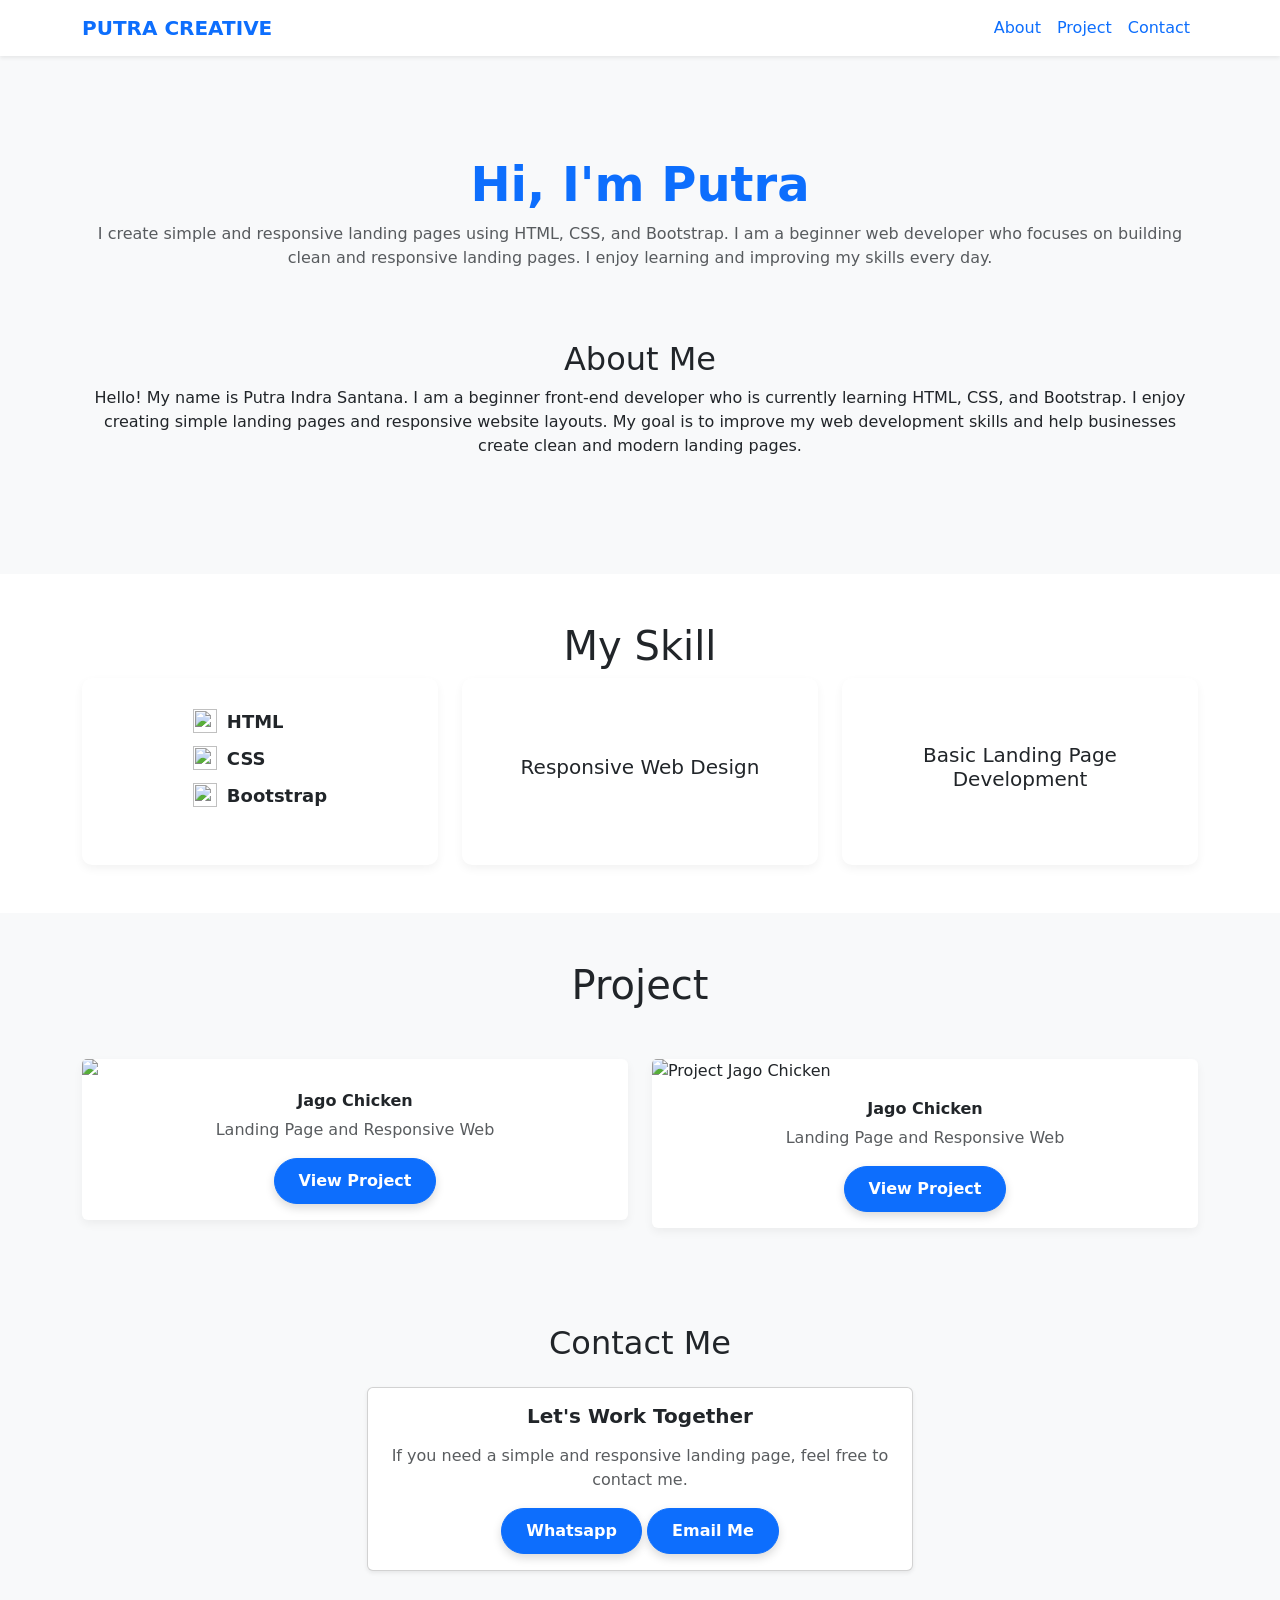
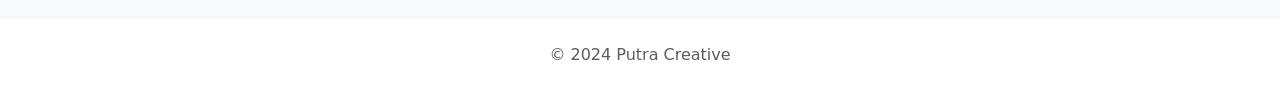
==== index.html @ 93c8f950 "Add files via upload" ====
<!DOCTYPE html>
  <html lang="en">
    <head>
      <meta charset="UTF-8">
      <meta name="viewport" content="width=device-width, initial-scale=1">

      <title>Portfolio</title>

    
    <link rel="stylesheet" href="css/bootstrap.css">
    <link rel="stylesheet" href="https://cdn.jsdelivr.net/npm/bootstrap-icons@1.11.3/font/bootstrap-icons.css">
    <link rel="stylesheet" href="css/styles.css">



    </head>
  <body>


    <nav class="navbar navbar-expand-lg bg-white shadow-sm sticky-top">
      <div class="container">

        <a class="navbar-brand fw-bold text-primary" href="#">PUTRA CREATIVE</a>

        <button class="navbar-toggler" data-bs-toggle="collapse" data-bs-target="#menu">
          <span class="navbar-toggler-icon"></span>
        </button>

        <div class="collapse navbar-collapse" id="menu">
          <ul class="navbar-nav ms-auto">
            <li class="nav-item"><a class="nav-link text-primary" href="#about">About</a></li>
            <li class="nav-item"><a class="nav-link text-primary" href="#project">Project</a></li>
            <li class="nav-item"><a class="nav-link text-primary" href="#contact">Contact</a></li>

          </ul>
        </div>

      </div>
    </nav>



    <section id="about"class="hero">

      <div class="container">

        <h1 class="display-5 text-primary">Hi, I'm Putra</h1>
        <p class="text-muted">I create simple and responsive landing pages using HTML, CSS, and Bootstrap.

        I am a beginner web developer who focuses on building clean and responsive landing pages. I enjoy learning and improving my skills every day.</p>
        <h2>About Me</h2>
        <p>Hello! My name is Putra Indra Santana.
            I am a beginner front-end developer who is currently learning HTML, CSS, and Bootstrap.

            I enjoy creating simple landing pages and responsive website layouts. My goal is to improve my web development skills and help businesses create clean and modern landing pages.</p>

      </div>

    </section>


<!-- Skill -->
    <section class="py-5">

      <div class="container">
        <h1 id="skill">My Skill</h1>
        <div class="row g-4">

          <div class="col-md-4">
            <div class="service-box h-100 d-flex align-items-center justify-content-center text-center">
              <ul class="list-unstyled">
                <li><img src="img/html-5-logo.svg">HTML</li>
                <li><img src="img/css-3-logo.svg">CSS</li>
                <li><img src="img/bootstrap-fill.svg">Bootstrap</li>
              </ul>
            </div>
          </div>

          <div class="col-md-4">
            <div class="service-box h-100 d-flex align-items-center justify-content-center text-center">
              <h5>Responsive Web Design</h5>
            </div>
          </div>

          <div class="col-md-4">
            <div class="service-box h-100 d-flex align-items-center justify-content-center text-center">
              <h5>Basic Landing Page Development</h5>
            </div>
          </div>

        </div>

      </div>

    </section>

<!-- Project -->
<section id="project"class="py-5 bg-light">
<div class="modal fade" id="preview1">
  <div class="modal-dialog modal-xl modal-dialog-centered">
    <div class="modal-content">

      <div class="modal-body p-0">
        <img src="img/Contoh-Website-Jago-Chicken.png" class="img-fluid">
      </div>

    </div>
  </div>
</div>
  <div class="container">
    <h1 id="h-project">Project</h1>
    <div class="row g-4">

      <div class="col-md-6">
        <div class="card project-card">

          <img src="img/Contoh-Website-Jago-Chicken.png" 
                class="card-img-top"
                data-bs-toggle="modal"
                data-bs-target="#preview1"
                style="cursor:pointer;">

          <div class="card-body">
            <h6 class="fw-bold">Jago Chicken</h6>
            <p class="text-muted">Landing Page and Responsive Web</p>
            <a class="btn btn-primary btn-project" href="Jago Chicken File/jago_chicken.html" role="button" target="_blank">View Project</a>
          </div>

        </div>
      </div>

      <div class="col-md-6">
        <div class="card project-card">

          <img src="img/Contoh-Website-Jago-Chicken.png" class="card-img-top" alt="Project Jago Chicken">

          <div class="card-body">
            <h6 class="fw-bold">Jago Chicken</h6>
            <p class="text-muted">Landing Page and Responsive Web</p>
            <a class="btn btn-primary btn-project" href="#" role="button" target="_blank">View Project</a>
          </div>

        </div>
      </div>

    </div>

  </div>

</section>
<!-- Contact -->
    <section class="py-5 bg-light">

      <div class="container">

        <h2 id="contact"class="text-center mb-4">Contact Me</h2>

          <div class="row justify-content-center">

            <div class="col-md-6">

              <div class="card contact-box shadow-sm">

                <div class="card-body text-center">

                  <h5 class="fw-bold mb-3">Let's Work Together</h5>

                  <p class="text-muted">
                  If you need a simple and responsive landing page,
                  feel free to contact me.
                  </p>

                  <a href="https://wa.me/6285157553387" class="btn btn-primary btn-project" target="_blank">
                  Whatsapp
                  </a>

                  <a href="mailto:emailkamu@gmail.com?subject=Project%20Website&body=Hello%20Putra,%20I%20want%20to%20discuss%20a%20website%20project." 
                  class="btn btn-primary btn-project">
                  Email Me
                  </a>

                </div>

              </div>

            </div>

          </div>

      </div>

</section>
<!-- Footer -->
<footer class="py-4 text-center">

<p class="text-muted">© 2024 Putra Creative</p>

</footer>

<script src="js/bootstrap.bundle.js"></script>

</body>
</html>
---- css/styles.css ----
.hero{
padding:100px 0;
text-align:center;
background:#f8f9fa;
}

.hero h1{
font-weight:700;
}

.service-box{
background:white;
padding:30px;
border-radius:10px;
box-shadow:0 4px 10px rgba(0,0,0,0.05);
text-align:center;
}

.project-card{
border:none;
box-shadow:0 4px 10px rgba(0,0,0,0.05);
}

.nav-item:hover{
    background-color: #dde;
    border-radius: 5px;
}

.hero h2{
    margin-top: 70px;
}

#skill{
    text-align: center;
}

.service-box li{
display: flex;
align-items: center;
gap: 10px;
margin-bottom: 10px;
font-size: 18px;
font-weight: bold;
;
}

.service-box img{
width: 24px;
height: 24px;
}

.card-body{
    text-align: center;
}

#h-project{
    text-align: center;
    margin-bottom: 50px;
}

.btn-project{
padding:10px 24px;
border-radius:30px;
font-weight:600;
transition:all 0.3s ease;
box-shadow:0 4px 10px rgba(0,0,0,0.15);
}

.btn-project:hover{
background-color:#0d6efd;
transform:translateY(-3px);
box-shadow:0 8px 20px rgba(0,0,0,0.25);
}

.btn-project:active{
transform:translateY(1px);
box-shadow:0 3px 6px rgba(0,0,0,0.2);
}
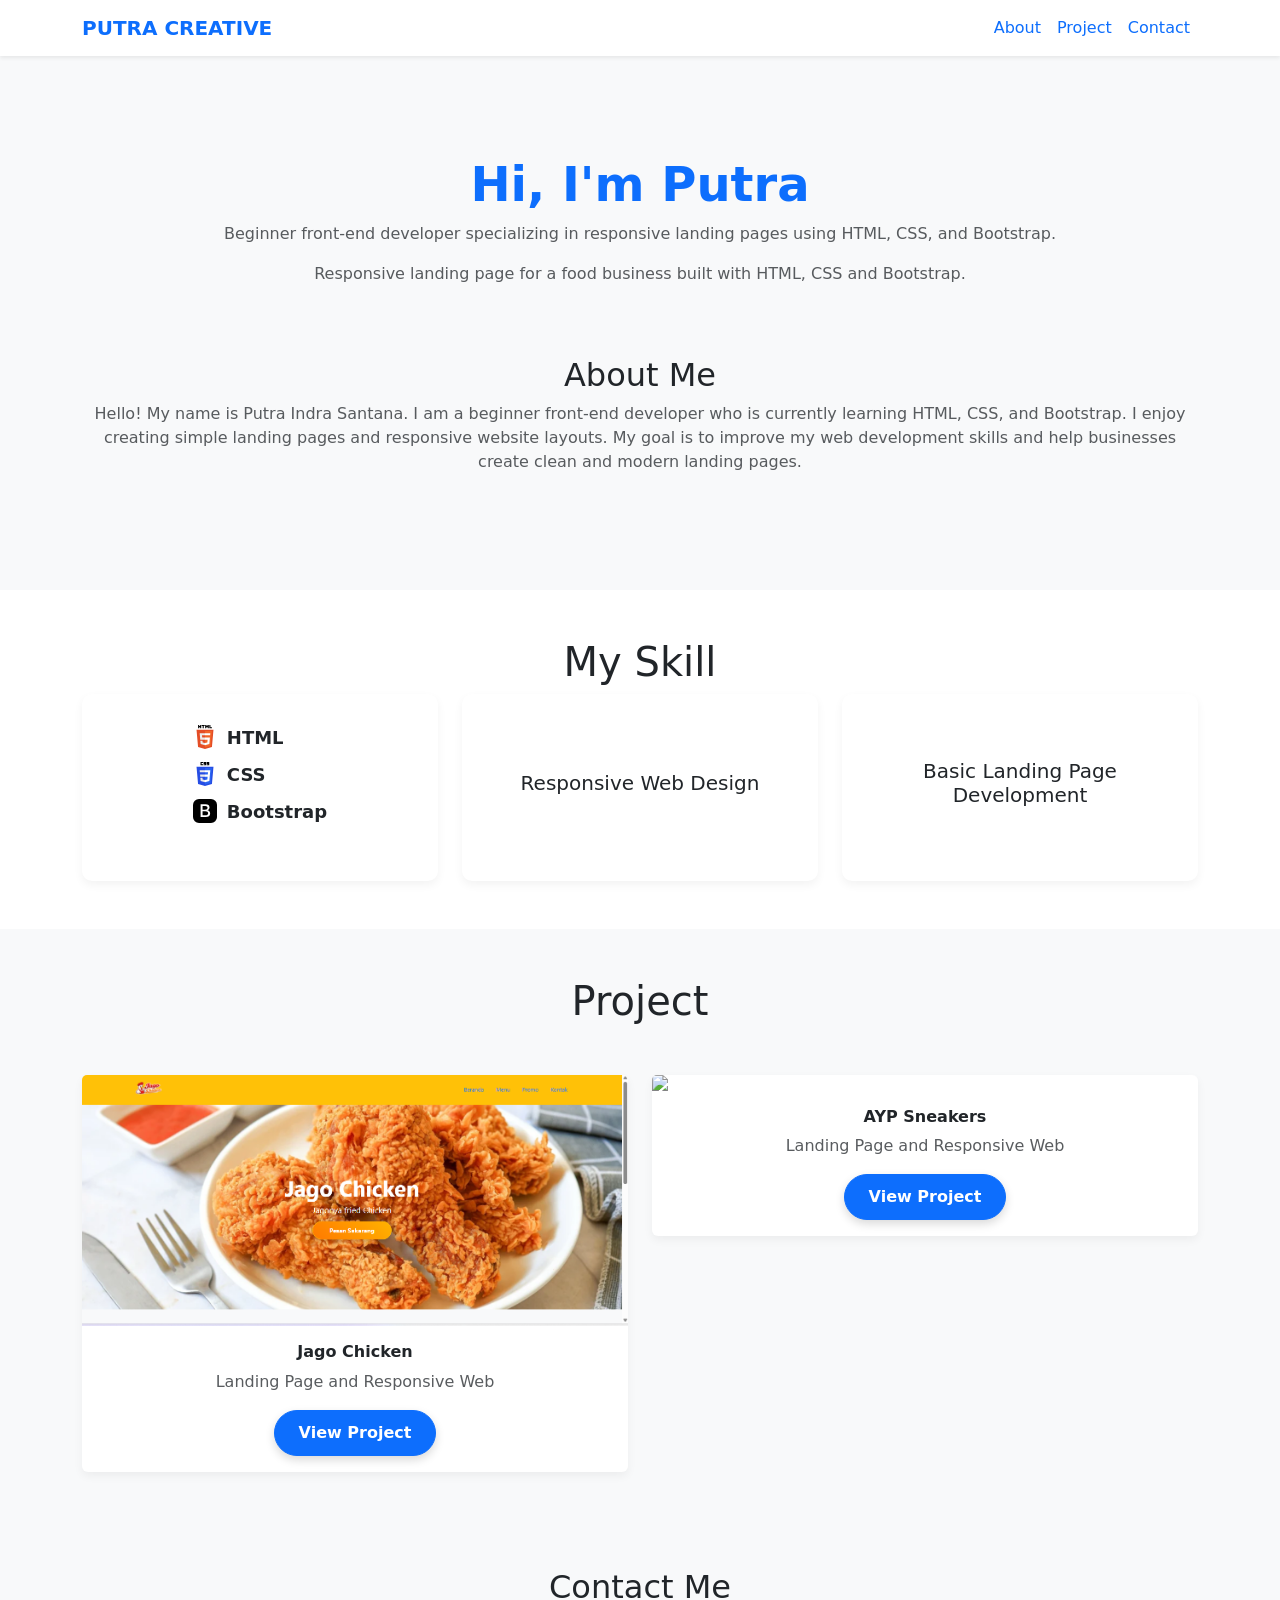
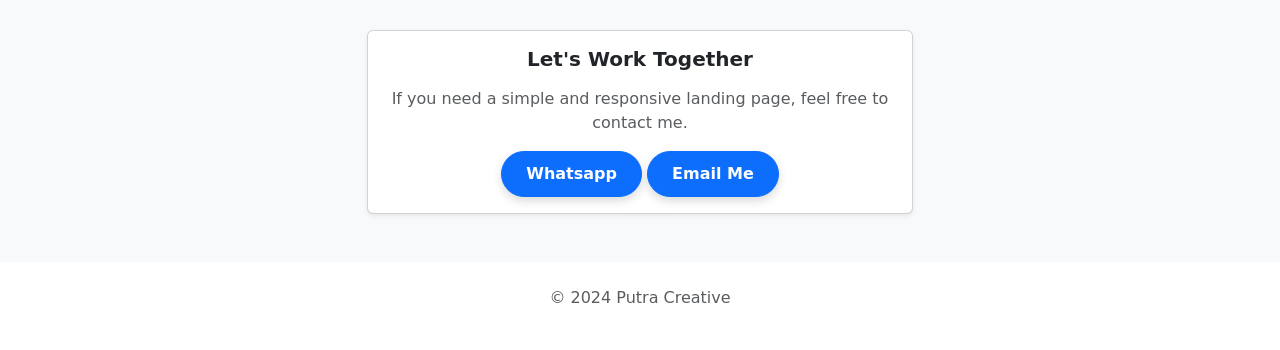
==== commit 3ce133fe: "Add files via upload" ====
--- a/index.html
+++ b/index.html
@@ -45,11 +45,14 @@
       <div class="container">
 
         <h1 class="display-5 text-primary">Hi, I'm Putra</h1>
-        <p class="text-muted">I create simple and responsive landing pages using HTML, CSS, and Bootstrap.
-
-        I am a beginner web developer who focuses on building clean and responsive landing pages. I enjoy learning and improving my skills every day.</p>
+        <p class="text-muted">
+        Beginner front-end developer specializing in responsive landing pages using HTML, CSS, and Bootstrap.
+        </p>
+        <p class="text-muted">
+          Responsive landing page for a food business built with HTML, CSS and Bootstrap.
+        </p>
         <h2>About Me</h2>
-        <p>Hello! My name is Putra Indra Santana.
+        <p class="text-muted">Hello! My name is Putra Indra Santana.
             I am a beginner front-end developer who is currently learning HTML, CSS, and Bootstrap.
 
             I enjoy creating simple landing pages and responsive website layouts. My goal is to improve my web development skills and help businesses create clean and modern landing pages.</p>
@@ -107,10 +110,21 @@
     </div>
   </div>
 </div>
+<div class="modal fade" id="preview2">
+  <div class="modal-dialog modal-xl modal-dialog-centered">
+    <div class="modal-content">
+
+      <div class="modal-body p-0">
+        <img src="img/contoh-website-ayp-sneakers.png" class="img-fluid">
+      </div>
+
+    </div>
+  </div>
+</div>
   <div class="container">
     <h1 id="h-project">Project</h1>
     <div class="row g-4">
-
+      <!-- Jago Chicken -->
       <div class="col-md-6">
         <div class="card project-card">
 
@@ -128,16 +142,20 @@
 
         </div>
       </div>
-
+      <!-- AYP Sneakers -->
       <div class="col-md-6">
         <div class="card project-card">
 
-          <img src="img/Contoh-Website-Jago-Chicken.png" class="card-img-top" alt="Project Jago Chicken">
+          <img src="img/contoh-website-ayp-sneakers.png" 
+                class="card-img-top"
+                data-bs-toggle="modal"
+                data-bs-target="#preview2"
+                style="cursor:pointer;">
 
           <div class="card-body">
-            <h6 class="fw-bold">Jago Chicken</h6>
+            <h6 class="fw-bold">AYP Sneakers</h6>
             <p class="text-muted">Landing Page and Responsive Web</p>
-            <a class="btn btn-primary btn-project" href="#" role="button" target="_blank">View Project</a>
+            <a class="btn btn-primary btn-project" href="AYP Sneaker/toko-sepatu.html" role="button" target="_blank">View Project</a>
           </div>
 
         </div>
